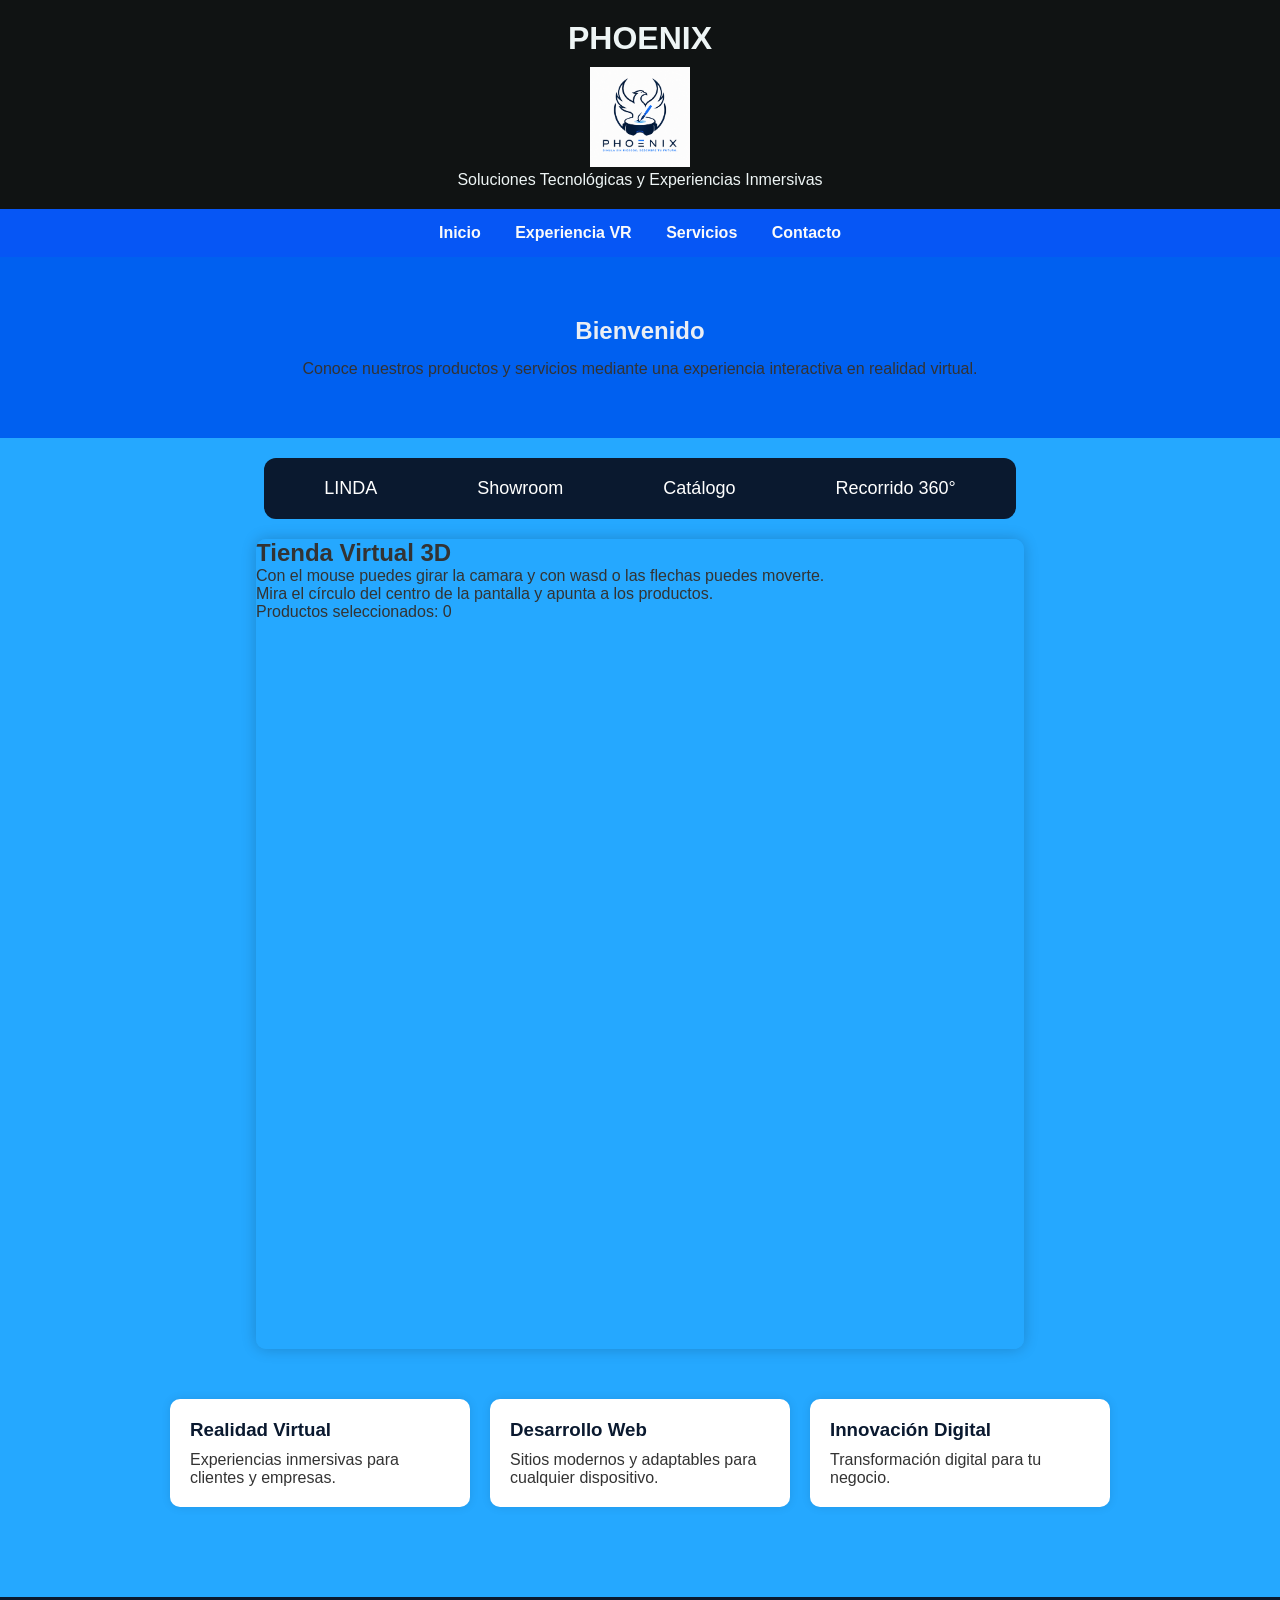
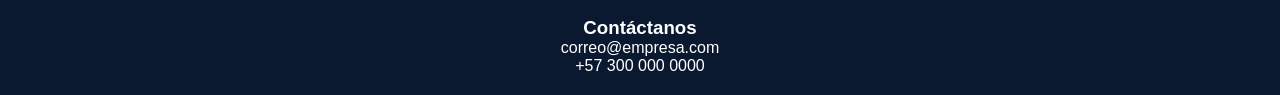
==== Index.html @ 42baea54 "primer commit" ====
<!DOCTYPE html>
<html lang="es">
<head>
<meta charset="UTF-8">
<meta name="viewport" content="width=device-width, initial-scale=1.0">

<title>Mi Empresa VR</title>

<script src="https://aframe.io/releases/1.5.0/aframe.min.js"></script>
<link rel="stylesheet" href="style.css">
<script src="script.js"></script>
</head>
<body>

<header>
    <h1>PHOENIX</h1>
    <img src="img/ChatGPT Image 4 jun 2026, 14_42_41.png" alt="Logo de la empresa" class="logo" width="100" height="100">
    <p>Soluciones Tecnológicas y Experiencias Inmersivas</p>
</header>

<nav>
    <a href="#inicio">Inicio</a>
    <a href="#vr">Experiencia VR</a>
    <a href="#servicios">Servicios</a>
    <a href="#contacto">Contacto</a>
</nav>

<section class="hero" id="inicio">
    <h2>Bienvenido</h2>
    <p>
        Conoce nuestros productos y servicios mediante una experiencia
        interactiva en realidad virtual.
    </p>
</section>


<div class="tabs">

    <button onclick="cargar('LINDA.html')">
        LINDA
    </button>

    <button onclick="cargar('showroom.html')">
        Showroom
    </button>

    <button onclick="cargar('catalogo.html')">
        Catálogo
    </button>

    <button onclick="cargar('recorrido360.html')">
        Recorrido 360°
    </button>

</div>

<iframe
    id="visor"
    src="tienda.html">
</iframe>

<section class="servicios" id="servicios">

    <div class="card">
        <h3>Realidad Virtual</h3>
        <p>Experiencias inmersivas para clientes y empresas.</p>
    </div>

    <div class="card">
        <h3>Desarrollo Web</h3>
        <p>Sitios modernos y adaptables para cualquier dispositivo.</p>
    </div>

    <div class="card">
        <h3>Innovación Digital</h3>
        <p>Transformación digital para tu negocio.</p>
    </div>

</section>

<footer id="contacto">
    <h3>Contáctanos</h3>
    <p>correo@empresa.com</p>
    <p>+57 300 000 0000</p>
</footer>

</body>
</html>
---- style.css ----
*{
    margin:0;
    padding:0;
    box-sizing:border-box;
    font-family:Arial, sans-serif;
}

body{
    background:#25a8ff;
    color:#333;
}

/* Encabezado */
header{
    background:#101313;
    color:rgb(238, 245, 245);
    padding:20px;
    text-align:center;
}

header h1{
    margin-bottom:10px;
}

/* Menú */
nav{
    background:#0656f5;
    padding:15px;
    text-align:center;
}

nav a{
    color:rgb(250, 250, 250);
    text-decoration:none;
    margin:0 15px;
    font-weight:bold;
}

nav a:hover{
    color:#f4f5f5;
}

/* Hero */
.hero{
    text-align:center;
    padding:60px 20px;
    background:rgb(0, 96, 240);
}

.hero h2{
    margin-bottom:15px;
    color:#eaeef4;
}

.hero p{
    max-width:700px;
    margin:auto;
}

/* Contenedor VR */
.vr-container{
    width:90%;
    max-width:1200px;
    margin:40px auto;
    background:white;
    border-radius:10px;
    overflow:hidden;
    box-shadow:0 0 10px rgba(0,0,0,0.1);
}

.vr-container h2{
    text-align:center;
    padding:20px;
    background:#0a192f;
    color:white;
}

/* Escena VR */
a-scene{
    height:600px;
}

/* Servicios */
.servicios{
    padding:50px 20px;
    display:flex;
    flex-wrap:wrap;
    justify-content:center;
    gap:20px;
}

.card{
    width:300px;
    background:white;
    padding:20px;
    border-radius:10px;
    box-shadow:0 0 10px rgba(0,0,0,0.1);
}

.card h3{
    margin-bottom:10px;
    color:#0a192f;
}

/* Footer */
footer{
    background:#0a192f;
    color:white;
    text-align:center;
    padding:20px;
    margin-top:40px;
}

body{
    margin:0;
    font-family:Arial, sans-serif;
}

.tabs{
    display:flex;
    justify-content:center;
    gap:20px;
    width:fit-content;
    margin:20px auto;
    padding:10px 20px;
    background:#0a192f;
    border-radius:12px;
}

.tabs button{
    padding:10px 40px;
    border:none;
    background:none;
    color:white;
    cursor:pointer;
    font-size:18px;
    border-radius:8px;
    transition:0.3s;
}

.tabs button:hover{
    background:#112240;
}

#visor{
    width:60%;
    height:90vh;
    border:none;
    border-radius:10px;
    box-shadow:0 0 15px rgba(0,0,0,0.2);
    display:block;
    margin:auto;
}
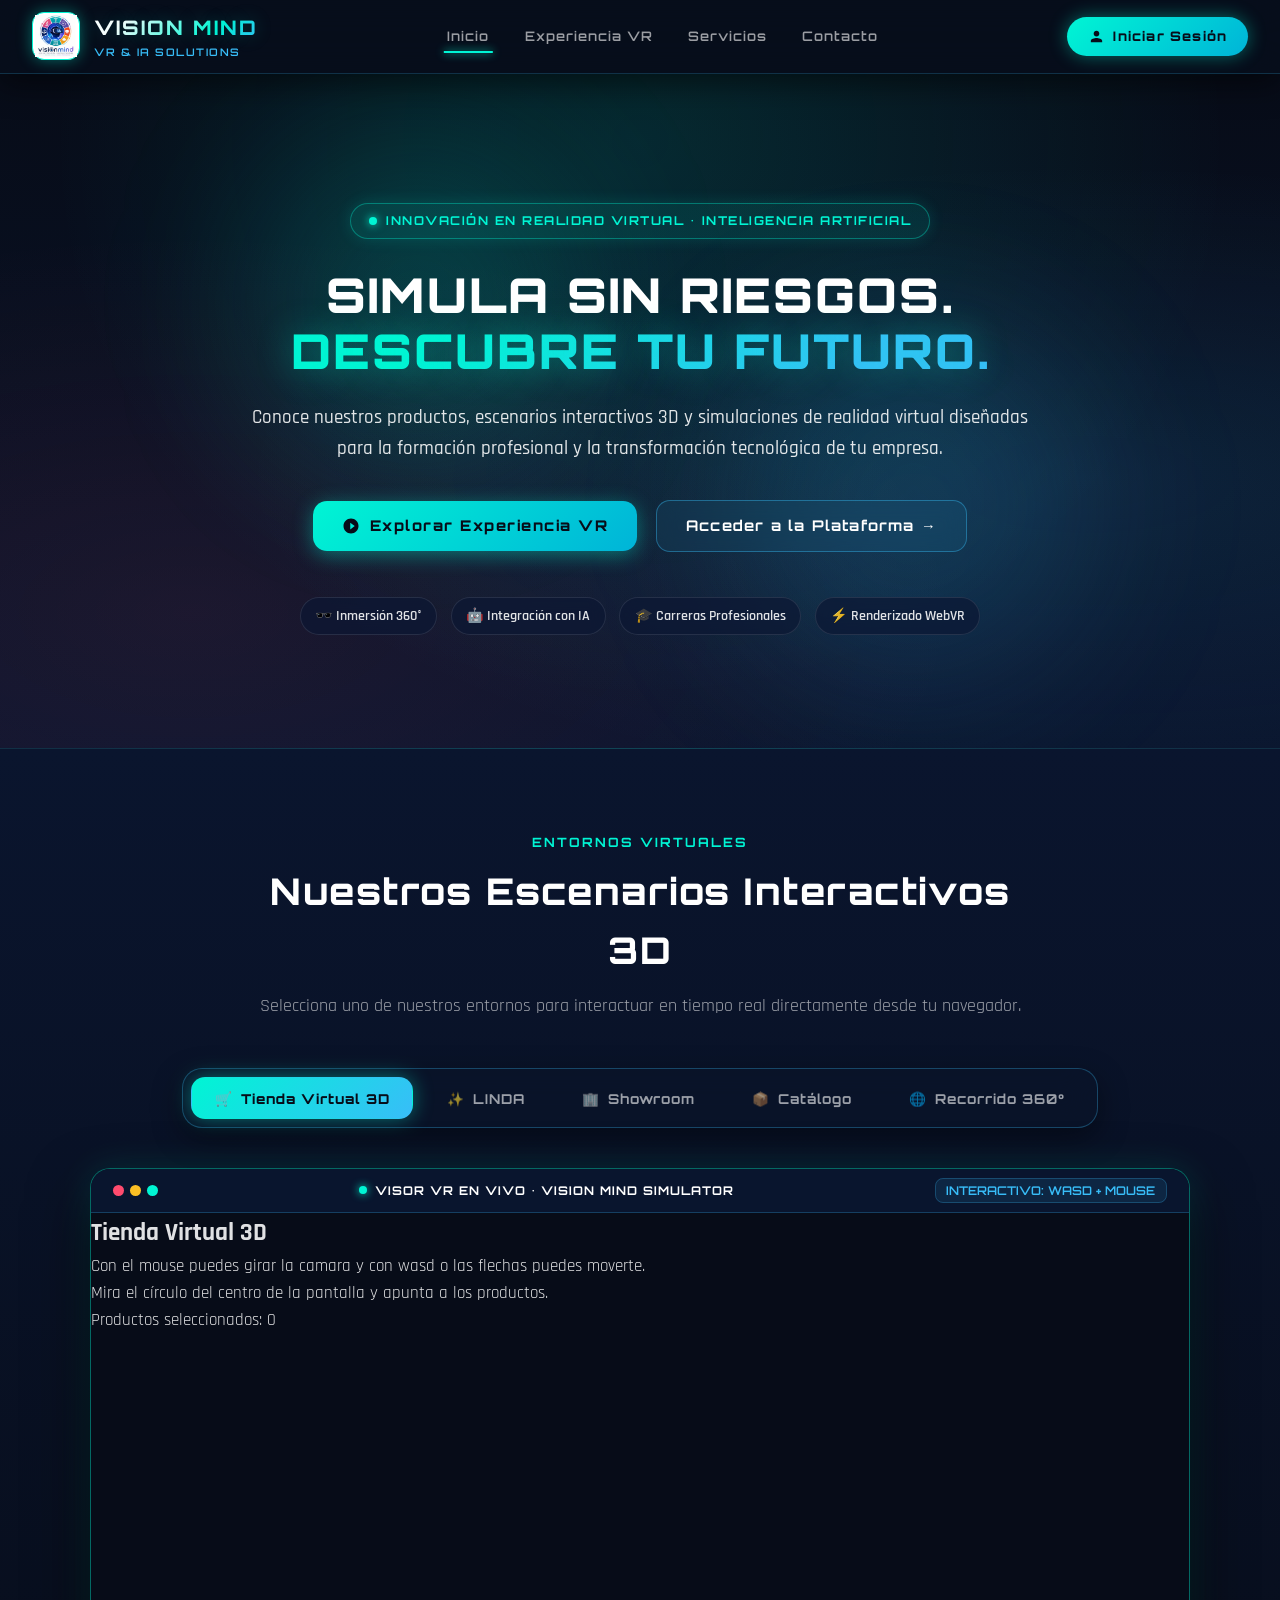
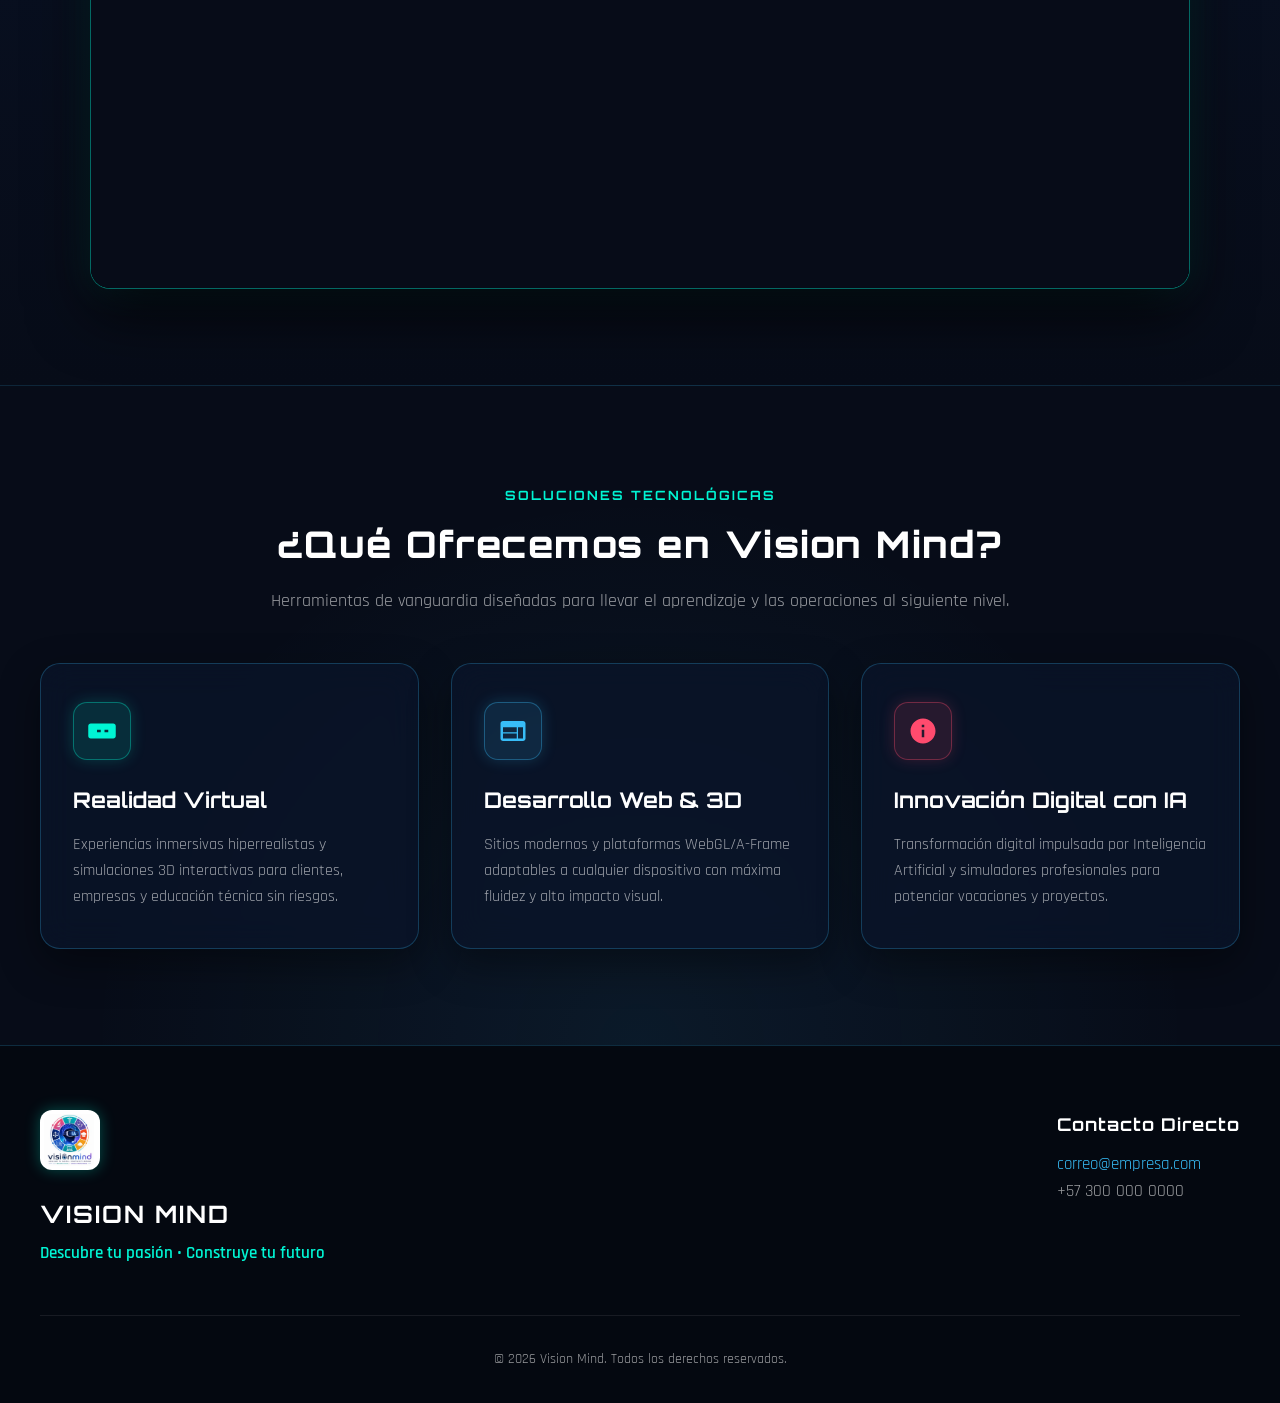
==== commit 85683167: "Cambien el apartado de inicio de sesion,tambien cambien el logo y todo el fondo con sus colores" ====
--- a/Index.html
+++ b/Index.html
@@ -1,88 +1,200 @@
 <!DOCTYPE html>
 <html lang="es">
 <head>
-<meta charset="UTF-8">
-<meta name="viewport" content="width=device-width, initial-scale=1.0">
-
-<title>Mi Empresa VR</title>
-
-<script src="https://aframe.io/releases/1.5.0/aframe.min.js"></script>
-<link rel="stylesheet" href="style.css">
-<script src="script.js"></script>
+  <meta charset="UTF-8">
+  <meta name="viewport" content="width=device-width, initial-scale=1.0">
+  <title>Vision Mind | Realidad Virtual & Soluciones Inmersivas</title>
+  
+  <link rel="icon" type="image/png" href="img/vision_mind_logo.png">
+  <link rel="stylesheet" href="style.css">
+  <script src="https://aframe.io/releases/1.5.0/aframe.min.js"></script>
+  <script src="script.js" defer></script>
 </head>
 <body>
 
-<header>
-    <h1>PHOENIX</h1>
-    <img src="img/ChatGPT Image 4 jun 2026, 14_42_41.png" alt="Logo de la empresa" class="logo" width="100" height="100">
-    <p>Soluciones Tecnológicas y Experiencias Inmersivas</p>
-</header>
-
-<nav>
-    <a href="#inicio">Inicio</a>
-    <a href="#vr">Experiencia VR</a>
-    <a href="#servicios">Servicios</a>
-    <a href="#contacto">Contacto</a>
-</nav>
-
-<section class="hero" id="inicio">
-    <h2>Bienvenido</h2>
-    <p>
-        Conoce nuestros productos y servicios mediante una experiencia
-        interactiva en realidad virtual.
-    </p>
-</section>
-
-
-<div class="tabs">
-
-    <button onclick="cargar('LINDA.html')">
-        LINDA
-    </button>
-
-    <button onclick="cargar('showroom.html')">
-        Showroom
-    </button>
-
-    <button onclick="cargar('catalogo.html')">
-        Catálogo
-    </button>
-
-    <button onclick="cargar('recorrido360.html')">
-        Recorrido 360°
-    </button>
-
-</div>
-
-<iframe
-    id="visor"
-    src="tienda.html">
-</iframe>
-
-<section class="servicios" id="servicios">
-
-    <div class="card">
+  <!-- Barra de Navegación y Encabezado Futurista -->
+  <header class="main-header">
+    <div class="nav-container">
+      <!-- Identidad Corporativa -->
+      <a href="#inicio" class="brand-link">
+        <div class="logo-wrapper">
+          <img src="img/vision_mind_logo.png" alt="Logo Vision Mind" class="header-logo">
+        </div>
+        <div class="brand-text">
+          <span class="brand-name">VISION MIND</span>
+          <span class="brand-sub">VR &amp; IA SOLUTIONS</span>
+        </div>
+      </a>
+
+      <!-- Menú de Navegación -->
+      <nav class="nav-menu">
+        <a href="#inicio" class="nav-link active">Inicio</a>
+        <a href="#vr" class="nav-link">Experiencia VR</a>
+        <a href="#servicios" class="nav-link">Servicios</a>
+        <a href="#contacto" class="nav-link">Contacto</a>
+      </nav>
+
+      <!-- Botón de Acceso -->
+      <div class="nav-actions">
+        <a href="login.html" class="btn-login-cta">
+          <svg width="17" height="17" fill="currentColor" viewBox="0 0 24 24">
+            <path d="M12 12c2.21 0 4-1.79 4-4s-1.79-4-4-4-4 1.79-4 4 1.79 4 4 4zm0 2c-2.67 0-8 1.34-8 4v2h16v-2c0-2.66-5.33-4-8-4z"/>
+          </svg>
+          Iniciar Sesión
+        </a>
+      </div>
+    </div>
+  </header>
+
+  <!-- Sección Hero / Bienvenida Futurista -->
+  <section class="hero" id="inicio">
+    <div class="hero-glow-blob blob-1"></div>
+    <div class="hero-glow-blob blob-2"></div>
+    
+    <div class="hero-content">
+      <div class="hero-badge">
+        <span class="badge-dot"></span>
+        INNOVACIÓN EN REALIDAD VIRTUAL &bull; INTELIGENCIA ARTIFICIAL
+      </div>
+      
+      <h1 class="hero-title">
+        SIMULA SIN RIESGOS.<br>
+        <span class="text-gradient">DESCUBRE TU FUTURO.</span>
+      </h1>
+      
+      <p class="hero-desc">
+        Conoce nuestros productos, escenarios interactivos 3D y simulaciones de realidad virtual diseñadas para la formación profesional y la transformación tecnológica de tu empresa.
+      </p>
+
+      <div class="hero-actions">
+        <a href="#vr" class="btn-hero-primary">
+          <svg width="18" height="18" fill="currentColor" viewBox="0 0 24 24">
+            <path d="M12 2C6.48 2 2 6.48 2 12s4.48 10 10 10 10-4.48 10-10S17.52 2 12 2zm-1 14.5v-9l6 4.5-6 4.5z"/>
+          </svg>
+          Explorar Experiencia VR
+        </a>
+        <a href="login.html" class="btn-hero-secondary">
+          Acceder a la Plataforma &rarr;
+        </a>
+      </div>
+
+      <div class="hero-features-chips">
+        <span class="chip">🕶️ Inmersión 360°</span>
+        <span class="chip">🤖 Integración con IA</span>
+        <span class="chip">🎓 Carreras Profesionales</span>
+        <span class="chip">⚡ Renderizado WebVR</span>
+      </div>
+    </div>
+  </section>
+
+  <!-- Sección de Experiencia VR, Pestañas y Visor -->
+  <section class="vr-section" id="vr">
+    <div class="section-header">
+      <span class="section-tag">ENTORNOS VIRTUALES</span>
+      <h2 class="section-title">Nuestros Escenarios Interactivos 3D</h2>
+      <p class="section-desc">Selecciona uno de nuestros entornos para interactuar en tiempo real directamente desde tu navegador.</p>
+    </div>
+
+    <!-- Pestañas de Navegación 3D -->
+    <div class="tabs-container">
+      <div class="tabs" role="tablist">
+        <button class="tab-btn active" onclick="cargarTab('tienda.html', this)">
+          <span>🛒</span> Tienda Virtual 3D
+        </button>
+        <button class="tab-btn" onclick="cargarTab('LINDA.html', this)">
+          <span>✨</span> LINDA
+        </button>
+        <button class="tab-btn" onclick="cargarTab('showroom.html', this)">
+          <span>🏢</span> Showroom
+        </button>
+        <button class="tab-btn" onclick="cargarTab('catalogo.html', this)">
+          <span>📦</span> Catálogo
+        </button>
+        <button class="tab-btn" onclick="cargarTab('recorrido360.html', this)">
+          <span>🌐</span> Recorrido 360°
+        </button>
+      </div>
+    </div>
+
+    <!-- Marco Tecnológico del Visor VR -->
+    <div class="visor-wrapper">
+      <div class="visor-topbar">
+        <div class="visor-dots">
+          <span class="dot dot-red"></span>
+          <span class="dot dot-yellow"></span>
+          <span class="dot dot-green"></span>
+        </div>
+        <div class="visor-title">
+          <span class="live-indicator"></span>
+          VISOR VR EN VIVO &bull; VISION MIND SIMULATOR
+        </div>
+        <div class="visor-controls">
+          <span class="visor-badge">INTERACTIVO: WASD + MOUSE</span>
+        </div>
+      </div>
+      <iframe id="visor" src="tienda.html" title="Visor VR de Vision Mind"></iframe>
+    </div>
+  </section>
+
+  <!-- Sección de Servicios -->
+  <section class="servicios" id="servicios">
+    <div class="section-header">
+      <span class="section-tag">SOLUCIONES TECNOLÓGICAS</span>
+      <h2 class="section-title">¿Qué Ofrecemos en Vision Mind?</h2>
+      <p class="section-desc">Herramientas de vanguardia diseñadas para llevar el aprendizaje y las operaciones al siguiente nivel.</p>
+    </div>
+
+    <div class="cards-grid">
+      <div class="service-card">
+        <div class="card-icon-frame icon-aguamarina">
+          <svg viewBox="0 0 24 24" width="30" height="30" fill="currentColor">
+            <path d="M21 6H3c-1.1 0-2 .9-2 2v8c0 1.1.9 2 2 2h18c1.1 0 2-.9 2-2V8c0-1.1-.9-2-2-2zm-10 7H8v-2h3v2zm6 0h-3v-2h3v2z"/>
+          </svg>
+        </div>
         <h3>Realidad Virtual</h3>
-        <p>Experiencias inmersivas para clientes y empresas.</p>
-    </div>
-
-    <div class="card">
-        <h3>Desarrollo Web</h3>
-        <p>Sitios modernos y adaptables para cualquier dispositivo.</p>
-    </div>
-
-    <div class="card">
-        <h3>Innovación Digital</h3>
-        <p>Transformación digital para tu negocio.</p>
-    </div>
-
-</section>
-
-<footer id="contacto">
-    <h3>Contáctanos</h3>
-    <p>correo@empresa.com</p>
-    <p>+57 300 000 0000</p>
-</footer>
+        <p>Experiencias inmersivas hiperrealistas y simulaciones 3D interactivas para clientes, empresas y educación técnica sin riesgos.</p>
+      </div>
+
+      <div class="service-card">
+        <div class="card-icon-frame icon-blue">
+          <svg viewBox="0 0 24 24" width="30" height="30" fill="currentColor">
+            <path d="M20 4H4c-1.1 0-1.99.9-1.99 2L2 18c0 1.1.9 2 2 2h16c1.1 0 2-.9 2-2V6c0-1.1-.9-2-2-2zm-5 14H4v-4h11v4zm0-5H4V9h11v4zm5 5h-4V9h4v9z"/>
+          </svg>
+        </div>
+        <h3>Desarrollo Web &amp; 3D</h3>
+        <p>Sitios modernos y plataformas WebGL/A-Frame adaptables a cualquier dispositivo con máxima fluidez y alto impacto visual.</p>
+      </div>
+
+      <div class="service-card">
+        <div class="card-icon-frame icon-red">
+          <svg viewBox="0 0 24 24" width="30" height="30" fill="currentColor">
+            <path d="M12 2C6.48 2 2 6.48 2 12s4.48 10 10 10 10-4.48 10-10S17.52 2 12 2zm1 15h-2v-6h2v6zm0-8h-2V7h2v2z"/>
+          </svg>
+        </div>
+        <h3>Innovación Digital con IA</h3>
+        <p>Transformación digital impulsada por Inteligencia Artificial y simuladores profesionales para potenciar vocaciones y proyectos.</p>
+      </div>
+    </div>
+  </section>
+
+  <!-- Pie de Página (Footer) -->
+  <footer id="contacto">
+    <div class="footer-container">
+      <div class="footer-brand">
+        <img src="img/vision_mind_logo.png" alt="Logo Vision Mind" class="footer-logo">
+        <h3>VISION MIND</h3>
+        <p>Descubre tu pasión &bull; Construye tu futuro</p>
+      </div>
+      <div class="footer-contact">
+        <h4>Contacto Directo</h4>
+        <p><a href="mailto:correo@empresa.com">correo@empresa.com</a></p>
+        <p>+57 300 000 0000</p>
+      </div>
+    </div>
+    <div class="footer-bottom">
+      <p>&copy; 2026 Vision Mind. Todos los derechos reservados.</p>
+    </div>
+  </footer>
 
 </body>
 </html>
--- a/style.css
+++ b/style.css
@@ -1,153 +1,793 @@
-*{
-    margin:0;
-    padding:0;
-    box-sizing:border-box;
-    font-family:Arial, sans-serif;
-}
-
-body{
-    background:#25a8ff;
-    color:#333;
-}
-
-/* Encabezado */
-header{
-    background:#101313;
-    color:rgb(238, 245, 245);
-    padding:20px;
-    text-align:center;
-}
-
-header h1{
-    margin-bottom:10px;
-}
-
-/* Menú */
-nav{
-    background:#0656f5;
-    padding:15px;
-    text-align:center;
-}
-
-nav a{
-    color:rgb(250, 250, 250);
-    text-decoration:none;
-    margin:0 15px;
-    font-weight:bold;
-}
-
-nav a:hover{
-    color:#f4f5f5;
-}
-
-/* Hero */
-.hero{
-    text-align:center;
-    padding:60px 20px;
-    background:rgb(0, 96, 240);
-}
-
-.hero h2{
-    margin-bottom:15px;
-    color:#eaeef4;
-}
-
-.hero p{
-    max-width:700px;
-    margin:auto;
-}
-
-/* Contenedor VR */
-.vr-container{
-    width:90%;
-    max-width:1200px;
-    margin:40px auto;
-    background:white;
-    border-radius:10px;
-    overflow:hidden;
-    box-shadow:0 0 10px rgba(0,0,0,0.1);
-}
-
-.vr-container h2{
-    text-align:center;
-    padding:20px;
-    background:#0a192f;
-    color:white;
-}
-
-/* Escena VR */
-a-scene{
-    height:600px;
-}
-
-/* Servicios */
-.servicios{
-    padding:50px 20px;
-    display:flex;
-    flex-wrap:wrap;
-    justify-content:center;
-    gap:20px;
-}
-
-.card{
-    width:300px;
-    background:white;
-    padding:20px;
-    border-radius:10px;
-    box-shadow:0 0 10px rgba(0,0,0,0.1);
-}
-
-.card h3{
-    margin-bottom:10px;
-    color:#0a192f;
-}
-
-/* Footer */
-footer{
-    background:#0a192f;
-    color:white;
-    text-align:center;
-    padding:20px;
-    margin-top:40px;
-}
-
-body{
-    margin:0;
-    font-family:Arial, sans-serif;
-}
-
-.tabs{
-    display:flex;
-    justify-content:center;
-    gap:20px;
-    width:fit-content;
-    margin:20px auto;
-    padding:10px 20px;
-    background:#0a192f;
-    border-radius:12px;
-}
-
-.tabs button{
-    padding:10px 40px;
-    border:none;
-    background:none;
-    color:white;
-    cursor:pointer;
-    font-size:18px;
-    border-radius:8px;
-    transition:0.3s;
-}
-
-.tabs button:hover{
-    background:#112240;
-}
-
-#visor{
-    width:60%;
-    height:90vh;
-    border:none;
-    border-radius:10px;
-    box-shadow:0 0 15px rgba(0,0,0,0.2);
-    display:block;
-    margin:auto;
+/* ==========================================================================
+   VISION MIND - MODERN FUTURISTIC MAIN STYLESHEET
+   Paleta: Verde Aguamarina (#00f5d4), Azulito Clarito (#38bdf8), 
+           Blanco Puro (#ffffff), Rojito Neón (#ff4b6e)
+   ========================================================================== */
+
+@import url('https://fonts.googleapis.com/css2?family=Orbitron:wght@400;600;700;900&family=Rajdhani:wght@400;500;600;700&display=swap');
+
+:root {
+  /* Paleta requerida */
+  --aguamarina: #00f5d4;
+  --aguamarina-glow: rgba(0, 245, 212, 0.4);
+  --aguamarina-subtle: rgba(0, 245, 212, 0.12);
+
+  --azul-clarito: #38bdf8;
+  --azul-glow: rgba(56, 189, 248, 0.4);
+  --azul-subtle: rgba(56, 189, 248, 0.12);
+
+  --blanco: #ffffff;
+  --blanco-trans: rgba(255, 255, 255, 0.88);
+  --blanco-dim: rgba(255, 255, 255, 0.6);
+
+  --rojito: #ff4b6e;
+  --rojito-glow: rgba(255, 75, 110, 0.4);
+
+  /* Fondos Cyber-Dark */
+  --bg-deep: #070c18;
+  --bg-darker: #040810;
+  --bg-surface: rgba(10, 20, 42, 0.75);
+  --bg-card: rgba(12, 24, 52, 0.65);
+  --border-card: rgba(56, 189, 248, 0.25);
+
+  /* Tipografías */
+  --font-cyber: 'Orbitron', -apple-system, sans-serif;
+  --font-body: 'Rajdhani', -apple-system, sans-serif;
+
+  --radius-sm: 8px;
+  --radius-md: 14px;
+  --radius-lg: 20px;
+  --radius-full: 9999px;
+
+  --transition-normal: 0.3s cubic-bezier(0.16, 1, 0.3, 1);
+}
+
+/* Reset y Base */
+*, *::before, *::after {
+  margin: 0;
+  padding: 0;
+  box-sizing: border-box;
+}
+
+html {
+  scroll-behavior: smooth;
+}
+
+body {
+  background-color: var(--bg-deep);
+  color: var(--blanco-trans);
+  font-family: var(--font-body);
+  font-size: 1.05rem;
+  line-height: 1.6;
+  overflow-x: hidden;
+  position: relative;
+}
+
+/* ==========================================================================
+   1. BARRA DE NAVEGACIÓN Y CABECERA UNIFICADA
+   ========================================================================== */
+.main-header {
+  position: sticky;
+  top: 0;
+  left: 0;
+  width: 100%;
+  z-index: 1000;
+  background: rgba(7, 14, 28, 0.88);
+  backdrop-filter: blur(18px);
+  -webkit-backdrop-filter: blur(18px);
+  border-bottom: 1px solid rgba(56, 189, 248, 0.2);
+  box-shadow: 0 10px 30px rgba(0, 0, 0, 0.5);
+  padding: 0.75rem 2rem;
+  transition: var(--transition-normal);
+}
+
+.nav-container {
+  max-width: 1350px;
+  margin: 0 auto;
+  display: flex;
+  justify-content: space-between;
+  align-items: center;
+  gap: 1.5rem;
+}
+
+/* Identidad de Marca (Izquierda) */
+.brand-link {
+  display: flex;
+  align-items: center;
+  gap: 0.9rem;
+  text-decoration: none;
+  transition: var(--transition-normal);
+}
+
+.brand-link:hover {
+  transform: translateY(-1px);
+}
+
+.logo-wrapper {
+  position: relative;
+  width: 48px;
+  height: 48px;
+  background: #ffffff;
+  border-radius: 12px;
+  padding: 2px;
+  display: flex;
+  align-items: center;
+  justify-content: center;
+  border: 1.5px solid var(--aguamarina);
+  box-shadow: 0 0 15px var(--aguamarina-glow);
+}
+
+.header-logo {
+  width: 100%;
+  height: 100%;
+  object-fit: contain;
+}
+
+.brand-text {
+  display: flex;
+  flex-direction: column;
+}
+
+.brand-name {
+  font-family: var(--font-cyber);
+  font-size: 1.25rem;
+  font-weight: 800;
+  letter-spacing: 2px;
+  background: linear-gradient(135deg, var(--blanco) 20%, var(--aguamarina) 70%, var(--azul-clarito) 100%);
+  -webkit-background-clip: text;
+  -webkit-text-fill-color: transparent;
+  text-shadow: 0 0 18px rgba(0, 245, 212, 0.25);
+}
+
+.brand-sub {
+  font-family: var(--font-cyber);
+  font-size: 0.65rem;
+  font-weight: 600;
+  letter-spacing: 1.5px;
+  color: var(--azul-clarito);
+}
+
+/* Enlaces de Navegación (Centro) */
+.nav-menu {
+  display: flex;
+  align-items: center;
+  gap: 1.8rem;
+}
+
+.nav-link {
+  color: var(--blanco-dim);
+  text-decoration: none;
+  font-family: var(--font-cyber);
+  font-size: 0.82rem;
+  font-weight: 600;
+  letter-spacing: 1px;
+  padding: 0.4rem 0.2rem;
+  position: relative;
+  transition: var(--transition-normal);
+}
+
+.nav-link::after {
+  content: '';
+  position: absolute;
+  bottom: 0;
+  left: 50%;
+  width: 0%;
+  height: 2px;
+  background: var(--aguamarina);
+  box-shadow: 0 0 8px var(--aguamarina);
+  transition: var(--transition-normal);
+  transform: translateX(-50%);
+}
+
+.nav-link:hover {
+  color: var(--blanco);
+}
+
+.nav-link:hover::after,
+.nav-link.active::after {
+  width: 100%;
+}
+
+/* Botón CTA Iniciar Sesión (Derecha) */
+.btn-login-cta {
+  display: inline-flex;
+  align-items: center;
+  gap: 0.55rem;
+  padding: 0.55rem 1.3rem;
+  background: linear-gradient(135deg, var(--aguamarina) 0%, #00b4d8 100%);
+  color: #070c18 !important;
+  text-decoration: none;
+  font-family: var(--font-cyber);
+  font-size: 0.82rem;
+  font-weight: 800;
+  letter-spacing: 1.2px;
+  border-radius: var(--radius-full);
+  box-shadow: 0 0 18px var(--aguamarina-glow);
+  transition: var(--transition-normal);
+}
+
+.btn-login-cta:hover {
+  transform: translateY(-2px);
+  background: #ffffff;
+  box-shadow: 0 0 25px rgba(255, 255, 255, 0.7), 0 0 35px var(--aguamarina);
+}
+
+/* ==========================================================================
+   2. SECCIÓN HERO FUTURISTA
+   ========================================================================== */
+.hero {
+  position: relative;
+  min-height: 75vh;
+  display: flex;
+  align-items: center;
+  justify-content: center;
+  text-align: center;
+  padding: 5rem 1.5rem 4rem;
+  background: 
+    radial-gradient(ellipse at 50% 10%, rgba(0, 245, 212, 0.12) 0%, transparent 65%),
+    radial-gradient(ellipse at 85% 60%, rgba(56, 189, 248, 0.1) 0%, transparent 55%),
+    radial-gradient(ellipse at 15% 80%, rgba(255, 75, 110, 0.08) 0%, transparent 50%),
+    linear-gradient(180deg, #070c18 0%, #0a152e 100%);
+  overflow: hidden;
+  border-bottom: 1px solid rgba(56, 189, 248, 0.2);
+}
+
+.hero-glow-blob {
+  position: absolute;
+  border-radius: 50%;
+  filter: blur(80px);
+  pointer-events: none;
+  z-index: 1;
+}
+
+.blob-1 {
+  width: 320px;
+  height: 320px;
+  background: rgba(0, 245, 212, 0.15);
+  top: 10%;
+  left: 20%;
+}
+
+.blob-2 {
+  width: 350px;
+  height: 350px;
+  background: rgba(56, 189, 248, 0.15);
+  bottom: 10%;
+  right: 15%;
+}
+
+.hero-content {
+  position: relative;
+  z-index: 2;
+  max-width: 950px;
+  margin: 0 auto;
+}
+
+/* Badge Superior */
+.hero-badge {
+  display: inline-flex;
+  align-items: center;
+  gap: 0.6rem;
+  padding: 0.45rem 1.1rem;
+  background: rgba(0, 245, 212, 0.08);
+  border: 1px solid rgba(0, 245, 212, 0.35);
+  border-radius: var(--radius-full);
+  color: var(--aguamarina);
+  font-family: var(--font-cyber);
+  font-size: 0.76rem;
+  font-weight: 700;
+  letter-spacing: 1.5px;
+  margin-bottom: 1.75rem;
+  box-shadow: 0 0 15px rgba(0, 245, 212, 0.15);
+}
+
+.badge-dot {
+  width: 8px;
+  height: 8px;
+  background-color: var(--aguamarina);
+  border-radius: 50%;
+  box-shadow: 0 0 8px var(--aguamarina);
+  animation: pulse-dot 1.8s infinite ease-in-out;
+}
+
+@keyframes pulse-dot {
+  0%, 100% { opacity: 1; transform: scale(1); }
+  50% { opacity: 0.4; transform: scale(0.75); }
+}
+
+/* Título y Texto Hero */
+.hero-title {
+  font-family: var(--font-cyber);
+  font-size: 3rem;
+  font-weight: 900;
+  line-height: 1.18;
+  letter-spacing: 2px;
+  color: var(--blanco);
+  margin-bottom: 1.4rem;
+  text-transform: uppercase;
+}
+
+.text-gradient {
+  background: linear-gradient(135deg, var(--aguamarina) 20%, var(--azul-clarito) 80%);
+  -webkit-background-clip: text;
+  -webkit-text-fill-color: transparent;
+  text-shadow: 0 0 35px var(--aguamarina-glow);
+}
+
+.hero-desc {
+  max-width: 780px;
+  margin: 0 auto 2.2rem;
+  color: var(--blanco-trans);
+  font-size: 1.18rem;
+  font-weight: 500;
+  line-height: 1.65;
+}
+
+/* Botones de Acción Hero */
+.hero-actions {
+  display: flex;
+  justify-content: center;
+  align-items: center;
+  gap: 1.2rem;
+  margin-bottom: 2.8rem;
+  flex-wrap: wrap;
+}
+
+.btn-hero-primary {
+  display: inline-flex;
+  align-items: center;
+  gap: 0.6rem;
+  padding: 0.85rem 1.8rem;
+  background: linear-gradient(135deg, var(--aguamarina) 0%, #00b4d8 100%);
+  color: #070c18;
+  text-decoration: none;
+  font-family: var(--font-cyber);
+  font-size: 0.92rem;
+  font-weight: 800;
+  letter-spacing: 1.5px;
+  border-radius: var(--radius-md);
+  box-shadow: 0 4px 20px rgba(0, 245, 212, 0.4);
+  transition: var(--transition-normal);
+}
+
+.btn-hero-primary:hover {
+  transform: translateY(-3px);
+  box-shadow: 0 8px 30px var(--aguamarina-glow);
+  color: #040810;
+}
+
+.btn-hero-secondary {
+  display: inline-flex;
+  align-items: center;
+  gap: 0.5rem;
+  padding: 0.85rem 1.8rem;
+  background: rgba(56, 189, 248, 0.08);
+  border: 1px solid rgba(56, 189, 248, 0.4);
+  color: var(--blanco);
+  text-decoration: none;
+  font-family: var(--font-cyber);
+  font-size: 0.92rem;
+  font-weight: 700;
+  letter-spacing: 1.2px;
+  border-radius: var(--radius-md);
+  backdrop-filter: blur(10px);
+  transition: var(--transition-normal);
+}
+
+.btn-hero-secondary:hover {
+  background: rgba(56, 189, 248, 0.2);
+  border-color: var(--aguamarina);
+  color: var(--aguamarina);
+  box-shadow: 0 0 20px var(--azul-glow);
+  transform: translateY(-3px);
+}
+
+/* Chips / Etiquetas Destacadas */
+.hero-features-chips {
+  display: flex;
+  justify-content: center;
+  gap: 0.85rem;
+  flex-wrap: wrap;
+}
+
+.chip {
+  padding: 0.4rem 0.9rem;
+  background: rgba(12, 24, 52, 0.7);
+  border: 1px solid rgba(255, 255, 255, 0.1);
+  border-radius: var(--radius-full);
+  font-size: 0.88rem;
+  font-weight: 600;
+  color: var(--blanco-trans);
+  backdrop-filter: blur(8px);
+}
+
+/* ==========================================================================
+   3. SECCIÓN EXPERIENCIA VR, PESTAÑAS Y VISOR IFRAME
+   ========================================================================== */
+.vr-section {
+  padding: 5rem 1.5rem 6rem;
+  background: linear-gradient(180deg, #0a152e 0%, #070c18 100%);
+  position: relative;
+}
+
+/* Encabezado Común de Secciones */
+.section-header {
+  text-align: center;
+  max-width: 800px;
+  margin: 0 auto 3rem;
+}
+
+.section-tag {
+  display: inline-block;
+  font-family: var(--font-cyber);
+  font-size: 0.8rem;
+  font-weight: 700;
+  letter-spacing: 2px;
+  color: var(--aguamarina);
+  margin-bottom: 0.6rem;
+}
+
+.section-title {
+  font-family: var(--font-cyber);
+  font-size: 2.3rem;
+  font-weight: 800;
+  letter-spacing: 1.5px;
+  color: var(--blanco);
+  margin-bottom: 0.8rem;
+}
+
+.section-desc {
+  color: var(--blanco-dim);
+  font-size: 1.1rem;
+}
+
+/* Pestañas de Navegación 3D */
+.tabs-container {
+  display: flex;
+  justify-content: center;
+  margin-bottom: 2.5rem;
+}
+
+.tabs {
+  display: flex;
+  flex-wrap: wrap;
+  justify-content: center;
+  gap: 0.65rem;
+  background: rgba(10, 20, 42, 0.85);
+  backdrop-filter: blur(16px);
+  padding: 0.5rem;
+  border-radius: var(--radius-lg);
+  border: 1px solid rgba(56, 189, 248, 0.3);
+  box-shadow: 0 10px 30px rgba(0, 0, 0, 0.4);
+}
+
+.tabs button,
+.tabs .tab-btn {
+  display: inline-flex;
+  align-items: center;
+  gap: 0.5rem;
+  padding: 0.7rem 1.4rem;
+  border: 1px solid transparent;
+  background: transparent;
+  color: var(--blanco-dim);
+  cursor: pointer;
+  font-family: var(--font-cyber);
+  font-size: 0.85rem;
+  font-weight: 700;
+  letter-spacing: 1px;
+  border-radius: var(--radius-md);
+  transition: var(--transition-normal);
+}
+
+.tabs button:hover,
+.tabs .tab-btn:hover {
+  color: var(--blanco);
+  background: rgba(56, 189, 248, 0.12);
+}
+
+.tabs button.active,
+.tabs .tab-btn.active {
+  background: linear-gradient(135deg, var(--aguamarina) 0%, var(--azul-clarito) 100%);
+  color: #070c18;
+  font-weight: 800;
+  box-shadow: 0 0 20px var(--aguamarina-glow);
+}
+
+/* Marco Tecnológico para el Visor VR */
+.visor-wrapper {
+  max-width: 1100px;
+  margin: 0 auto;
+  background: #060b17;
+  border-radius: var(--radius-lg);
+  border: 1px solid rgba(0, 245, 212, 0.4);
+  box-shadow: 
+    0 25px 60px rgba(0, 0, 0, 0.7),
+    0 0 35px rgba(0, 245, 212, 0.15);
+  overflow: hidden;
+  position: relative;
+}
+
+.visor-topbar {
+  display: flex;
+  justify-content: space-between;
+  align-items: center;
+  padding: 0.75rem 1.4rem;
+  background: rgba(10, 22, 48, 0.95);
+  border-bottom: 1px solid rgba(56, 189, 248, 0.25);
+  font-family: var(--font-cyber);
+  font-size: 0.75rem;
+}
+
+.visor-dots {
+  display: flex;
+  gap: 6px;
+}
+
+.visor-dots .dot {
+  width: 11px;
+  height: 11px;
+  border-radius: 50%;
+}
+
+.dot-red { background-color: var(--rojito); }
+.dot-yellow { background-color: #fbbf24; }
+.dot-green { background-color: var(--aguamarina); }
+
+.visor-title {
+  display: flex;
+  align-items: center;
+  gap: 0.5rem;
+  color: var(--blanco);
+  font-weight: 700;
+  letter-spacing: 1px;
+}
+
+.live-indicator {
+  width: 8px;
+  height: 8px;
+  border-radius: 50%;
+  background-color: var(--aguamarina);
+  box-shadow: 0 0 8px var(--aguamarina);
+  animation: pulse-dot 1.5s infinite;
+}
+
+.visor-badge {
+  color: var(--azul-clarito);
+  font-weight: 600;
+  background: rgba(56, 189, 248, 0.1);
+  padding: 0.25rem 0.65rem;
+  border-radius: var(--radius-sm);
+  border: 1px solid rgba(56, 189, 248, 0.25);
+}
+
+#visor {
+  width: 100%;
+  height: 75vh;
+  min-height: 550px;
+  border: none;
+  display: block;
+  background: #000000;
+}
+
+/* ==========================================================================
+   4. SECCIÓN SERVICIOS
+   ========================================================================== */
+.servicios {
+  padding: 6rem 1.5rem;
+  background: 
+    radial-gradient(circle at 50% 100%, rgba(56, 189, 248, 0.08) 0%, transparent 60%),
+    var(--bg-deep);
+  border-top: 1px solid rgba(56, 189, 248, 0.15);
+}
+
+.cards-grid {
+  max-width: 1200px;
+  margin: 0 auto;
+  display: grid;
+  grid-template-columns: repeat(auto-fit, minmax(310px, 1fr));
+  gap: 2rem;
+}
+
+.service-card {
+  background: var(--bg-surface);
+  backdrop-filter: blur(16px);
+  -webkit-backdrop-filter: blur(16px);
+  border: 1px solid var(--border-card);
+  border-radius: var(--radius-lg);
+  padding: 2.4rem 2rem;
+  box-shadow: 0 15px 40px rgba(0, 0, 0, 0.4);
+  transition: var(--transition-normal);
+  position: relative;
+  overflow: hidden;
+}
+
+.service-card::before {
+  content: '';
+  position: absolute;
+  top: 0;
+  left: 0;
+  width: 100%;
+  height: 3px;
+  background: linear-gradient(90deg, transparent, var(--aguamarina), transparent);
+  opacity: 0;
+  transition: var(--transition-normal);
+}
+
+.service-card:hover {
+  transform: translateY(-6px);
+  border-color: var(--aguamarina);
+  box-shadow: 0 20px 50px rgba(0, 0, 0, 0.6), 0 0 25px var(--aguamarina-glow);
+}
+
+.service-card:hover::before {
+  opacity: 1;
+}
+
+.card-icon-frame {
+  width: 58px;
+  height: 58px;
+  border-radius: var(--radius-md);
+  display: flex;
+  align-items: center;
+  justify-content: center;
+  margin-bottom: 1.4rem;
+}
+
+.icon-aguamarina {
+  background: rgba(0, 245, 212, 0.12);
+  color: var(--aguamarina);
+  border: 1px solid rgba(0, 245, 212, 0.35);
+  box-shadow: 0 0 15px rgba(0, 245, 212, 0.2);
+}
+
+.icon-blue {
+  background: rgba(56, 189, 248, 0.12);
+  color: var(--azul-clarito);
+  border: 1px solid rgba(56, 189, 248, 0.35);
+  box-shadow: 0 0 15px rgba(56, 189, 248, 0.2);
+}
+
+.icon-red {
+  background: rgba(255, 75, 110, 0.12);
+  color: var(--rojito);
+  border: 1px solid rgba(255, 75, 110, 0.35);
+  box-shadow: 0 0 15px rgba(255, 75, 110, 0.2);
+}
+
+.service-card h3 {
+  font-family: var(--font-cyber);
+  font-size: 1.35rem;
+  color: var(--blanco);
+  margin-bottom: 0.9rem;
+}
+
+.service-card p {
+  color: var(--blanco-dim);
+  font-size: 1.02rem;
+  line-height: 1.6;
+}
+
+/* ==========================================================================
+   5. PIE DE PÁGINA (FOOTER)
+   ========================================================================== */
+footer {
+  background: #040810;
+  border-top: 1px solid rgba(56, 189, 248, 0.2);
+  padding: 4rem 1.5rem 2rem;
+  color: var(--blanco-dim);
+}
+
+.footer-container {
+  max-width: 1200px;
+  margin: 0 auto 3rem;
+  display: flex;
+  justify-content: space-between;
+  align-items: flex-start;
+  flex-wrap: wrap;
+  gap: 2.5rem;
+}
+
+.footer-brand {
+  max-width: 400px;
+}
+
+.footer-logo {
+  width: 60px;
+  height: 60px;
+  background: #ffffff;
+  border-radius: 12px;
+  padding: 4px;
+  margin-bottom: 1rem;
+  box-shadow: 0 0 15px rgba(0, 245, 212, 0.3);
+}
+
+.footer-brand h3 {
+  font-family: var(--font-cyber);
+  font-size: 1.5rem;
+  color: var(--blanco);
+  letter-spacing: 2px;
+  margin-bottom: 0.4rem;
+}
+
+.footer-brand p {
+  color: var(--aguamarina);
+  font-weight: 600;
+}
+
+.footer-contact h4 {
+  font-family: var(--font-cyber);
+  font-size: 1.1rem;
+  color: var(--blanco);
+  letter-spacing: 1px;
+  margin-bottom: 0.8rem;
+}
+
+.footer-contact a {
+  color: var(--azul-clarito);
+  text-decoration: none;
+  transition: var(--transition-normal);
+}
+
+.footer-contact a:hover {
+  color: var(--aguamarina);
+  text-shadow: 0 0 8px var(--aguamarina);
+}
+
+.footer-bottom {
+  max-width: 1200px;
+  margin: 0 auto;
+  padding-top: 2rem;
+  border-top: 1px solid rgba(255, 255, 255, 0.08);
+  text-align: center;
+  font-size: 0.9rem;
+}
+
+/* ==========================================================================
+   6. RESPONSIVE DESIGN
+   ========================================================================== */
+@media (max-width: 900px) {
+  .hero-title {
+    font-size: 2.3rem;
+  }
+  
+  .nav-menu {
+    display: none; /* Oculto o condensado en móviles */
+  }
+
+  .main-header {
+    padding: 0.75rem 1.2rem;
+  }
+
+  #visor {
+    height: 60vh;
+    min-height: 420px;
+  }
+}
+
+@media (max-width: 600px) {
+  .hero {
+    padding: 4rem 1.2rem 3rem;
+  }
+
+  .hero-title {
+    font-size: 1.85rem;
+  }
+
+  .hero-desc {
+    font-size: 1.02rem;
+  }
+
+  .tabs button,
+  .tabs .tab-btn {
+    padding: 0.55rem 0.9rem;
+    font-size: 0.78rem;
+  }
+
+  .section-title {
+    font-size: 1.75rem;
+  }
+
+  .footer-container {
+    flex-direction: column;
+  }
 }
